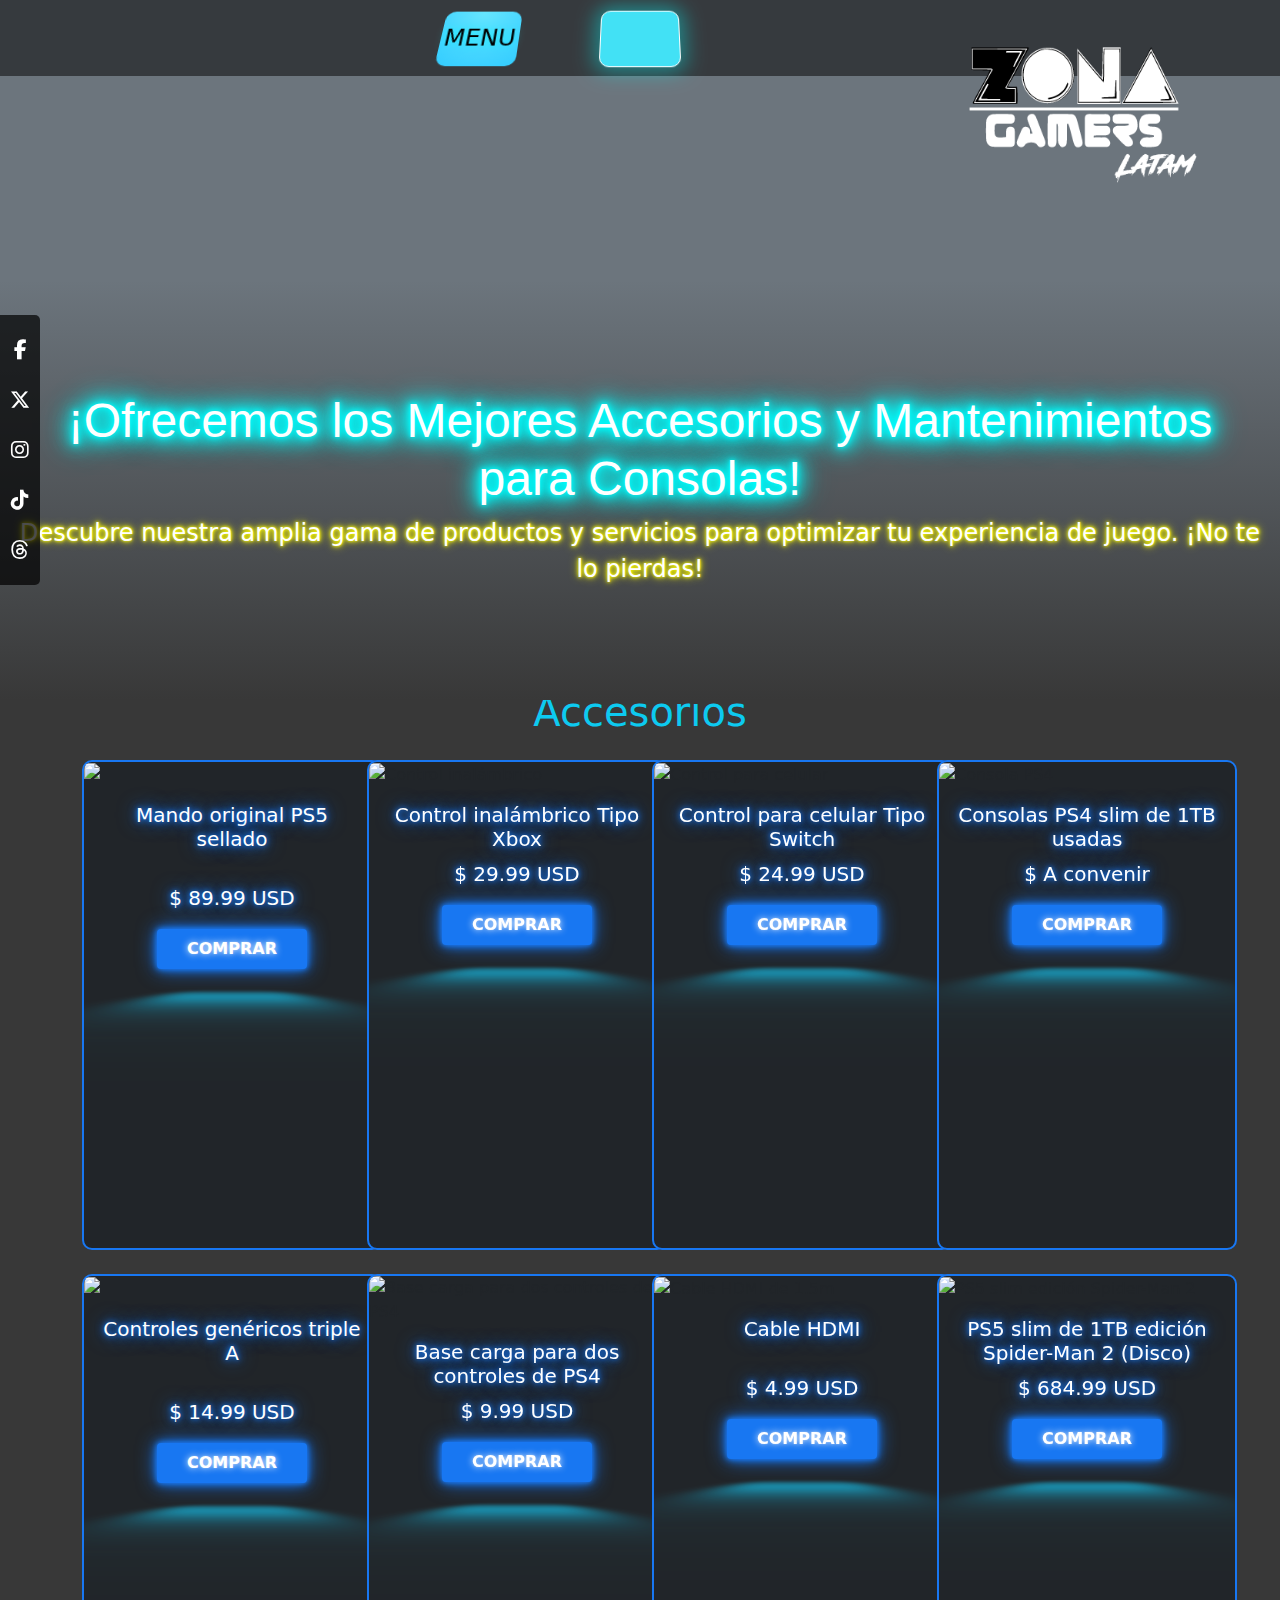
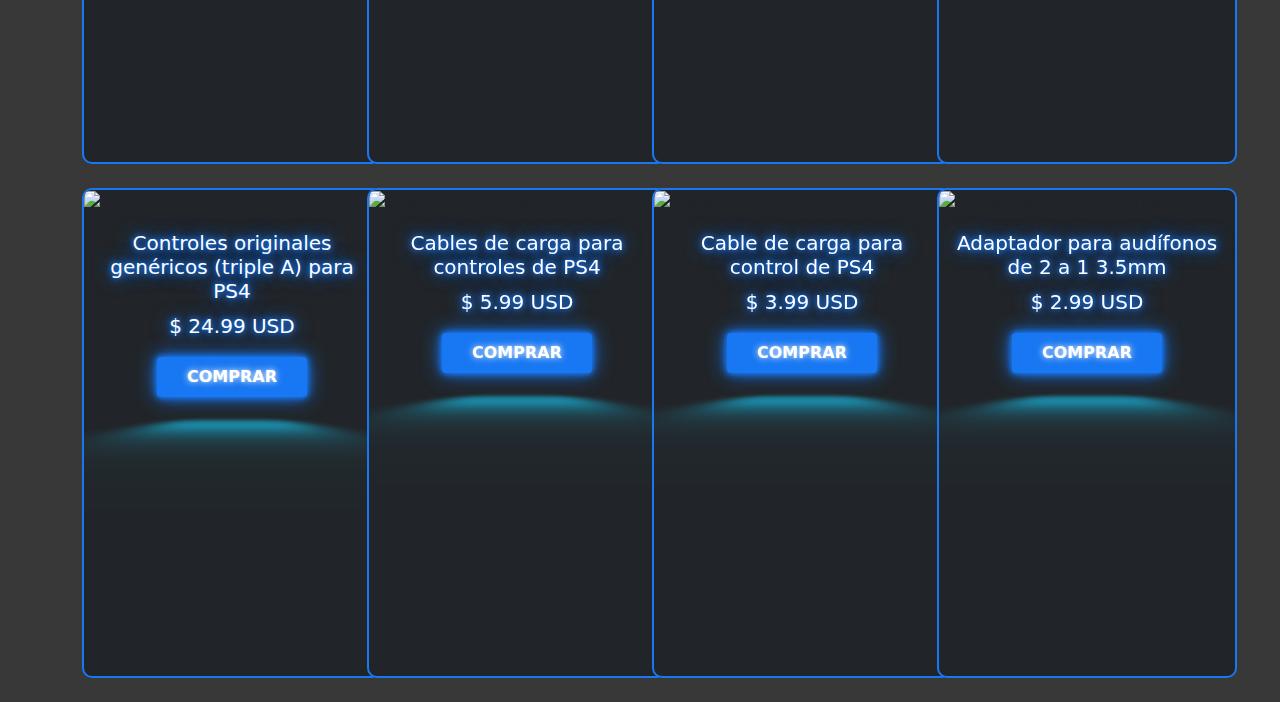
==== Accesorios.html @ d5dc1445 "Add files via upload" ====
<!DOCTYPE html>
<html lang="en">

<head>
   <meta charset="UTF-8">
   <meta name="viewport" content="width=device-width, initial-scale=1.0">
   <link href="https://cdn.jsdelivr.net/npm/bootstrap@5.3.3/dist/css/bootstrap.min.css" rel="stylesheet"
      integrity="sha384-QWTKZyjpPEjISv5WaRU9OFeRpok6YctnYmDr5pNlyT2bRjXh0JMhjY6hW+ALEwIH" crossorigin="anonymous">
   <link rel="stylesheet" href="https://cdnjs.cloudflare.com/ajax/libs/font-awesome/6.6.0/css/all.min.css">
   <link rel="stylesheet" type="text/css" media="screen" href="css/accesorios.css">
   <title>Gamer Card</title>
</head>

<body class="text-white" style="background-color: rgb(56, 56, 56)">
   <section class="bg-secondary text-black w-100 seccion3"
      style="background-image: linear-gradient(to bottom, rgba(0, 0, 0, 0) 40%, rgb(56, 56, 56)), url('https://iili.io/dNdSImG.png'); background-size: cover; background-position: center; background-repeat: no-repeat; height: 700px; position: relative;">
      <div class="social-sidebar">
         <a href="https://www.facebook.com/zonagamersecuador
            " target="_blank" title="Facebook" class="social-link">
            <i class="fab fa-facebook-f"></i>
         </a>
         <a href="https://x.com/zonagamersec?t=P_mNPwPKWfYibsbTnGWlrw&s=09" target="_blank" title="X"
            class="social-link">
            <i class="fa-brands fa-x-twitter"></i>
         </a>
         <a href="https://www.instagram.com/zonagamersecuador/
            " target="_blank" title="Instagram" class="social-link">
            <i class="fab fa-instagram"></i>
         </a>
         <a href="https://www.tiktok.com/@zona.gamers.ecuad" target="_blank" title="TikTok" class="social-link">
            <i class="fab fa-tiktok"></i>
         </a>
         <a href="https://www.threads.net/@zonagamersecuador" target="_blank" title="Threads" class="social-link">
            <i class="fa-brands fa-threads"></i>
         </a>

      </div>
      <div class="d-flex justify-content-center align-items-center p-2" style="background-color: rgba(0, 0, 0, 0.5);">
         <div class="d-flex align-items-center">
            <div class="all d-flex">
               <div class="lefter text-center" title="Inicio">
                  <div class="text"></div>
               </div>
               <div class="left text-center" title="Accesorios">
                  <div class="text"></div>
               </div>
               <div class="center text-center" title="PS3">
                  <a href="ps3.html" style="text-decoration: none;">
                     <div class="explainer"><span>MENU</span></div>
                     <div class="text"> </div>
                  </a>
               </div>
               <div class="right text-center" title="PS4">
                  <div class="text"></div>
               </div>
               <div class="righter text-center" title="PS5">
                  <div class="text"></div>
               </div>
            </div>
         </div>
      </div>
      <div class="p-3">
         <div class="row">
            <a href="index.html">
               <img src="./images/logo.png" class="imagenlogo" alt="Imagen de la comunidad de gamers"
                  style="position: absolute; top: -90px; right: 0px; width: 400px; height: 400px;">
            </a>
            <div class="text-center titulo">
               <h2 class="highlighted-text">¡Ofrecemos los Mejores Accesorios y Mantenimientos para Consolas!</h2>
               <p class="highlighted-subtext">Descubre nuestra amplia gama de productos y servicios para optimizar tu
                  experiencia de juego. ¡No te lo pierdas!</p>
            </div>
         </div>
      </div>
   </section>

   <section class="container mt-5 seccion4">
      <h1 class="text-center mb-4 text-info">Accesorios</h1>
      <div class="row">
         <!-- Card 1 -->
         <div class="col-md-3 mb-4">
            <div class="card bg-dark gamer-card position-relative">
               <div class="card-body p-0">
                  <img src="https://iili.io/dNVoQVt.md.jpg" class="img-fluid w-100" alt="Juego 1">
                  <div class="overlay d-flex align-items-center justify-content-center">
                     <div class="text-white text-center fw-bold">
                        Mando original PS5 sellado
                     </div>
                  </div>
                  <div class="card-body text-center">
                     <h5 class="card-title text-white neon-text">Mando original PS5 sellado</h5>
                     <br>
                     <p class="card-text text-white neon-text">$ 89.99 USD</p>
                     <a href="https://wa.me/593958794091?text=Hola,%20estoy%20interesado%20en%20comprar%20el%20Mando%20original%20PS5%20sellado%20por%20$89.99%20USD"
                        class="btn btn-primary neon-button" target="_blank">Comprar</a>
                  </div>
               </div>
            </div>
         </div>


         <!-- Card 2 -->
         <div class="col-md-3 mb-4">
            <div class="card bg-dark gamer-card position-relative">
               <div class="card-body p-0">
                  <img src="https://iili.io/dNVoPNp.md.png" class="img-fluid w-100" alt="Control inalámbrico">
                  <div class="overlay d-flex align-items-center justify-content-center">
                     <div class="text-white text-center fw-bold">
                        Control inalambrico Tipo Xbox, compatible con PS3-PS4-PC-Switch y celulares android o IOS.
                     </div>
                  </div>
                  <div class="card-body text-center">
                     <h5 class="card-title text-white neon-text">Control inalámbrico Tipo Xbox</h5>
                     <p class="card-text text-white neon-text">$ 29.99 USD</p>
                     <a href="https://wa.me/593958794091?text=Hola,%20estoy%20interesado%20en%20comprar%20el%20Control%20inalámbrico%20Tipo%20Xbox%20por%20$29.99%20USD"
                        class="btn btn-primary neon-button" target="_blank">Comprar</a>
                  </div>
               </div>
            </div>
         </div>


         <!-- Card 3 -->
         <div class="col-md-3 mb-4">
            <div class="card bg-dark gamer-card position-relative">
               <div class="card-body p-0">
                  <img src="https://iili.io/dNVoiDN.md.png" class="img-fluid w-100" alt="Control para celular">
                  <div class="overlay d-flex align-items-center justify-content-center">
                     <div class="text-white text-center fw-bold">
                        Control para celular Tipo swtich, compatible con Consola y PC
                     </div>
                  </div>
                  <div class="card-body text-center">
                     <h5 class="card-title text-white neon-text">Control para celular Tipo Switch</h5>
                     <p class="card-text text-white neon-text">$ 24.99 USD</p>
                     <a href="https://wa.me/593958794091?text=Hola,%20estoy%20interesado%20en%20comprar%20el%20Control%20para%20celular%20Tipo%20Switch%20por%20$24.99%20USD"
                        class="btn btn-primary neon-button" target="_blank">Comprar</a>
                  </div>
               </div>
            </div>
         </div>


         <!-- Card 4 -->
         <div class="col-md-3 mb-4">
            <div class="card bg-dark gamer-card position-relative">
               <div class="card-body p-0">
                  <img src="https://iili.io/dNVxo5x.md.png" class="img-fluid w-100" alt="Consola PS4">
                  <div class="overlay d-flex align-items-center justify-content-center">
                     <div class="text-white text-center fw-bold">
                        Consolas PS4 slim de 1TB usadas, 10/10, Incluye factura y 6 meses de garantía, viene con un
                        control original.
                     </div>
                  </div>
                  <div class="card-body text-center">
                     <h5 class="card-title text-white neon-text">Consolas PS4 slim de 1TB usadas</h5>
                     <p class="card-text text-white neon-text">$ A convenir</p>
                     <a href="https://wa.me/593958794091?text=Hola,%20estoy%20interesado%20en%20las%20Consolas%20PS4%20slim%20de%201TB%20usadas"
                        class="btn btn-primary neon-button" target="_blank">Comprar</a>
                  </div>
               </div>
            </div>
         </div>


      </div>
      <div class="row">
         <div class="col-md-3 mb-4">
            <div class="card bg-dark gamer-card position-relative">
               <div class="card-body p-0">
                  <img src="https://iili.io/dNVo4Hv.md.jpg" class="img-fluid w-100" alt="Controles genéricos PS4">
                  <div class="overlay d-flex align-items-center justify-content-center">
                     <div class="text-white text-center fw-bold ">
                        Controles genéricos triple A para PS4 varios modelos
                     </div>
                  </div>
                  <div class="card-body text-center">
                     <h5 class="card-title text-white neon-text">Controles genéricos triple A</h5>
                     <br>
                     <p class="card-text text-white neon-text">$ 14.99 USD</p>
                     <a href="https://wa.me/593958794091?text=Hola,%20estoy%20interesado%20en%20comprar%20los%20Controles%20genéricos%20triple%20A%20para%20PS4%20por%20$14.99%20USD"
                        class="btn btn-primary neon-button" target="_blank">Comprar</a>
                  </div>
               </div>
            </div>
         </div>
         <div class="col-md-3 mb-4">
            <div class="card bg-dark gamer-card position-relative">
               <div class="card-body p-0">
                  <img src="https://iili.io/dNVxJb2.md.jpg" class="img-fluid w-100"
                     alt="Base carga para dos controles de PS4">
                  <div class="overlay d-flex align-items-center justify-content-center">
                     <div class="text-white text-center fw-bold">
                        Base carga para dos controles de PS4.
                     </div>
                  </div>
                  <div class="card-body text-center">
                     <h5 class="card-title text-white neon-text">Base carga para dos controles de PS4</h5>
                     <p class="card-text text-white neon-text">$ 9.99 USD</p>
                     <a href="https://wa.me/593958794091?text=Hola,%20estoy%20interesado%20en%20comprar%20la%20Base%20carga%20para%20dos%20controles%20de%20PS4%20por%20$9.99%20USD"
                        class="btn btn-primary neon-button" target="_blank">Comprar</a>
                  </div>
               </div>
            </div>
         </div>
         <div class="col-md-3 mb-4">
            <div class="card bg-dark gamer-card position-relative">
               <div class="card-body p-0">
                  <img src="https://iili.io/dNVxnJj.md.jpg" class="img-fluid w-100" alt="Cable HDMI de 1.5m">
                  <div class="overlay d-flex align-items-center justify-content-center">
                     <div class="text-white text-center fw-bold">
                        Cable HDMI de 1.5m alta definición.
                     </div>
                  </div>
                  <div class="card-body text-center">
                     <h5 class="card-title text-white neon-text">Cable HDMI</h5>
                     <br>
                     <p class="card-text text-white neon-text">$ 4.99 USD</p>
                     <a href="https://wa.me/593958794091?text=Hola,%20estoy%20interesado%20en%20comprar%20el%20Cable%20HDMI%20de%201.5m%20alta%20definición%20por%20$4.99%20USD"
                        class="btn btn-primary neon-button" target="_blank">Comprar</a>
                  </div>
               </div>
            </div>
         </div>
         <div class="col-md-3 mb-4">
            <div class="card bg-dark gamer-card position-relative">
               <div class="card-body p-0">
                  <img src="https://iili.io/dNVxHOl.md.jpg" class="img-fluid w-100" alt="PS5 slim edición Spider-Man 2">
                  <div class="overlay d-flex align-items-center justify-content-center">
                     <div class="text-white text-center fw-bold">
                        PS5 slim de 1TB edición Spider-Man 2 (Disco) completamente nueva, incluye el juego en código, 1
                        año de garantía.
                     </div>
                  </div>
                  <div class="card-body text-center">
                     <h5 class="card-title text-white neon-text">PS5 slim de 1TB edición Spider-Man 2 (Disco)</h5>
                     <p class="card-text text-white neon-text">$ 684.99 USD</p>
                     <a href="https://wa.me/593958794091?text=Hola,%20estoy%20interesado%20en%20comprar%20la%20PS5%20slim%20de%201TB%20edición%20Spider-Man%202%20(Disco)%20por%20$684.99%20USD%20(Completamente%20nueva,%20incluye%20el%20juego%20en%20código%20y%201%20año%20de%20garantía)."
                        class="btn btn-primary neon-button" target="_blank">Comprar</a>
                  </div>
               </div>
            </div>
         </div>
      </div>
      <div class="row">
         <div class="col-md-3 mb-4">
            <div class="card bg-dark gamer-card position-relative">
               <div class="card-body p-0">
                  <img src="https://iili.io/dNVo6RR.md.jpg" class="img-fluid w-100"
                     alt="Controles originales genéricos PS4">
                  <div class="overlay d-flex align-items-center justify-content-center">
                     <div class="text-white text-center fw-bold">
                        Controles originales genéricos (triple A) para PS4, varios modelos.
                     </div>
                  </div>
                  <div class="card-body text-center">
                     <h5 class="card-title text-white neon-text">Controles originales genéricos (triple A) para PS4
                     </h5>
                     <p class="card-text text-white neon-text">$ 24.99 USD</p>
                     <a href="https://wa.me/593958794091?text=Hola,%20estoy%20interesado%20en%20comprar%20los%20Controles%20originales%20genéricos%20(triple%20A)%20para%20PS4%20por%20$24.99%20USD%20(varios%20modelos)."
                        class="btn btn-primary neon-button" target="_blank">Comprar</a>
                  </div>
               </div>
            </div>
         </div>
         <div class="col-md-3 mb-4">
            <div class="card bg-dark gamer-card position-relative">
               <div class="card-body p-0">
                  <img src="https://iili.io/dNVxBUb.md.jpg" class="img-fluid w-100" alt="Cables de carga para PS4">
                  <div class="overlay d-flex align-items-center justify-content-center">
                     <div class="text-white text-center fw-bold">
                        Cables de carga para controles de PS4, calidad alta, recubiertos de goma de 2 metros.
                     </div>
                  </div>
                  <div class="card-body text-center">
                     <h5 class="card-title text-white neon-text">Cables de carga para controles de PS4</h5>
                     <p class="card-text text-white neon-text">$ 5.99 USD</p>
                     <a href="https://wa.me/593958794091?text=Hola,%20estoy%20interesado%20en%20comprar%20los%20Cables%20de%20carga%20para%20controles%20de%20PS4%20por%20$5.99%20USD%20(calidad%20alta,%20recubiertos%20de%20goma%20de%202%20metros)."
                        class="btn btn-primary neon-button" target="_blank">Comprar</a>
                  </div>
               </div>
            </div>
         </div>
         <div class="col-md-3 mb-4">
            <div class="card bg-dark gamer-card position-relative">
               <div class="card-body p-0">
                  <img src="https://iili.io/dNVxffe.md.jpg" class="img-fluid w-100" alt="Cable de carga para PS4">
                  <div class="overlay d-flex align-items-center justify-content-center">
                     <div class="text-white text-center fw-bold">
                        Cable de carga para control de PS4 de 1.5 metros, recubierto de goma negra alta calidad.
                     </div>
                  </div>
                  <div class="card-body text-center">
                     <h5 class="card-title text-white neon-text">Cable de carga para control de PS4</h5>
                     <p class="card-text text-white neon-text">$ 3.99 USD</p>
                     <a href="https://wa.me/593958794091?text=Hola,%20estoy%20interesado%20en%20comprar%20el%20Cable%20de%20carga%20para%20control%20de%20PS4%20de%201.5%20metros%20por%20$3.99%20USD%20(recubierto%20de%20goma%20negra%20alta%20calidad)."
                        class="btn btn-primary neon-button" target="_blank">Comprar</a>
                  </div>
               </div>
            </div>
         </div>
         <div class="col-md-3 mb-4">
            <div class="card bg-dark gamer-card position-relative">
               <div class="card-body p-0">
                  <img src="https://iili.io/dNVx2xS.md.jpg" class="img-fluid w-100" alt="Adaptador para audífonos">
                  <div class="overlay d-flex align-items-center justify-content-center">
                     <div class="text-white text-center fw-bold">
                        Adaptador para audífonos de 2 a 1 3.5mm.
                     </div>
                  </div>
                  <div class="card-body text-center">
                     <h5 class="card-title text-white neon-text">Adaptador para audífonos de 2 a 1 3.5mm</h5>
                     <p class="card-text text-white neon-text">$ 2.99 USD</p>
                     <a href="https://wa.me/593958794091?text=Hola,%20estoy%20interesado%20en%20comprar%20el%20Adaptador%20para%20audífonos%20de%202%20a%201%203.5mm%20por%20$2.99%20USD."
                        class="btn btn-primary neon-button" target="_blank">Comprar</a>
                  </div>
               </div>
            </div>
         </div>
      </div>
   </section>
   <script src="https://cdn.jsdelivr.net/npm/bootstrap@5.3.3/dist/js/bootstrap.bundle.min.js"></script>
   <script>
      document.addEventListener('DOMContentLoaded', function () {
         const searchInput = document.getElementById('searchInput');
         const cards = document.querySelectorAll('.card');

         searchInput.addEventListener('input', function () {
            const query = searchInput.value.toLowerCase();

            cards.forEach(card => {
               const title = card.querySelector('.card-title').textContent.toLowerCase();
               const text = card.querySelector('.card-text').textContent.toLowerCase();

               if (title.includes(query) || text.includes(query)) {
                  card.parentElement.style.display = 'block';
               } else {
                  card.parentElement.style.display = 'none';
               }
            });
         });
      });
   </script>
   <script>
      // Selecciona el elemento .lefter
      const lefterDiv = document.querySelector('.lefter');

      // Agrega un evento de clic al div
      lefterDiv.addEventListener('click', function () {
         // Redirige a index.html
         window.location.href = 'index.html';
      });
   </script>
</body>

</html>
---- css/accesorios.css ----
body {
    background-size: cover;
    /* Esto hace que la imagen cubra todo el contenedor */
    background-position: center;
    /* Centra la imagen en el contenedor */
    background-repeat: no-repeat;
    /* Evita que la imagen se repita */

}


.social-btn {
    transition: color 0.3s ease, border-color 0.3s ease;
}

.social-btn:hover {
    color: #ffffff;
    /* Cambia el color del ícono en el hover */
    border-color: #ffffff;
    /* Cambia el color del borde en el hover */
}

.btn-outline-gray {
    border-color: #6c757d;
    /* Color del borde inicial */
    color: #6c757d;
    /* Color del ícono inicial */
}

.btn-outline-gray:hover {
    background-color: #6c757d;
    /* Color de fondo en el hover */
    color: #ffffff;
    /* Color del ícono en el hover */
}

@keyframes fadeIn {
    from {
        opacity: 0;
    }

    to {
        opacity: 1;
    }
}

@keyframes bounce {

    0%,
    20%,
    50%,
    80%,
    100% {
        transform: translateY(0);
    }

    40% {
        transform: translateY(-30px);
    }

    60% {
        transform: translateY(-15px);
    }
}

.card {
    transition: opacity 0.3s ease;
}


.card-text {
    animation: fadeIn 2s ease-in-out, bounce 2s infinite;
}

.card-text i {
    animation: bounce 2s infinite;
}

.bg-image {
    background-image: url('/images/warzone.mp4');
    /* Reemplaza con la ruta a tu imagen */
    background-size: cover;
    background-position: center;
    height: 300px;
    /* Ajusta la altura según sea necesario */
    color: white;
    /* Ajusta el color del texto según sea necesario */
}

.video-wrapper {
    position: relative;
    width: 100%;
    height: 100%;
    overflow: hidden;
}

.video-background {
    position: absolute;
    top: 0;
    left: 0;
    width: 100%;
    height: 100%;
}

.video-bg {
    position: absolute;
    top: 50%;
    left: 50%;
    width: 100%;
    height: 100%;
    object-fit: cover;
    transform: translate(-50%, -50%);
    border-radius: 15px 0 0 15px;
}

.botonestitulos {
    background-color: #80b404;
}

.carousel-item {
    transition: transform 0.5s ease-in-out;
}

.carousel-indicators [data-bs-target] {
    background-color: #ffffff;
}

.arrowleft {
    font-size: 40px;
    margin-right: 185px;
}

.arrowright {
    font-size: 40px;
    margin-left: 185px;
}

.efectos {
    transition: transform 0.3s, box-shadow 0.3s, border-color 0.3s, background-color 0.3s;
    border: 2px solid #ffffff;
    border-radius: 8px;
    /* Añadido para bordes redondeados */
    background-color: #111;
    /* Fondo oscuro para resaltar el neón */
    position: relative;
    overflow: hidden;
}

.efectos::before {
    content: '';
    position: absolute;
    top: 0;
    left: 0;
    width: 100%;
    height: 100%;
    background: rgba(0, 255, 255, 0.2);
    /* Color de neón azul */
    box-shadow: 0 0 20px rgba(0, 255, 255, 0.5);
    /* Sombra de neón azul */
    border-radius: 8px;
    /* Asegúrate de que se alineé con el borde redondeado del contenedor */
    transition: opacity 0.3s;
    opacity: 0;
}

.efectos:hover::before {
    opacity: 1;
}

.efectos:hover {
    transform: scale(1.05) translateY(-5px);
    box-shadow: 0 0 20px rgba(0, 255, 255, 0.8);
    /* Sombra de neón más intensa en azul */
    border-color: #0ff;
    /* Color azul neón */
    cursor: pointer;
}

.card-img-top {
    height: 300px;
    object-fit: cover;
}

.sombra {
    border: none;
    border-color: none;
    cursor: pointer;
    border-radius: 15px;
}


.fondocarrusel {
    background-image: url('/images/mando.jpg');
    border-radius: 0 15px 15px 0;
}

.fondo2 {
    background-image: url('/images/fondo2.jpg');
}

.imagenlogo {
    width: 300px;
    height: 300px;
    max-width: 100%;
    /* Evita que la imagen se expanda más allá del ancho de su contenedor */
    height: auto;
    /* Mantiene la proporción de la imagen */
}

.col-md-6 {
    max-width: 50%;
    /* Limita el tamaño máximo de la columna */
    overflow: hidden;
    /* Evita que el contenido desborde */
}

:root {
    --clr-neon: hsl(192, 100%, 54%);
    --clr-bg: hsl(59, 96%, 82%);
}

*,
*::before,
*::after {
    box-sizing: border-box;
}

.neon-button {
    font-size: 1rem;
    display: inline-block;
    cursor: pointer;
    text-decoration: none;
    color: var(--clr-neon);
    border: var(--clr-neon) 0.125em solid;
    padding: 0.5em;
    border-radius: 0.25em;
    text-shadow: 0 0 0.125em hsl(0 0% 100% / 0.3), 0 0 0.45em currentColor;
    box-shadow: inset 0 0 0.5em 0 var(--clr-neon), 0 0 0.5em 0 var(--clr-neon);
    position: relative;
    font-weight: bold;
    text-transform: uppercase;
    background: transparent;
    margin-top: 0px;
    width: 150px;
}

.neon-button::before {
    pointer-events: none;
    content: "";
    position: absolute;
    background: var(--clr-neon);
    top: 120%;
    left: 0;
    width: 100%;
    height: 100%;
    transform: perspective(1em) rotateX(40deg) scale(1, 0.35);
    filter: blur(1em);
    opacity: 0.7;
}

.neon-button::after {
    content: "";
    position: absolute;
    top: 0;
    bottom: 0;
    left: 0;
    right: 0;
    box-shadow: 0 0 2em 0.5em var(--clr-neon);
    opacity: 0;
    background-color: var(--clr-neon);
    z-index: -1;
    transition: opacity 100ms linear, box-shadow 100ms linear;
}

.neon-button:hover,
.neon-button:focus {
    color: var(--clr-bg);
    text-shadow: none;
    border-color: var(--clr-bg);
    /* Cambia el color del borde en hover */
}

.neon-button:hover::before,
.neon-button:focus::before {
    opacity: 1;
}

.neon-button:hover::after,
.neon-button:focus::after {
    opacity: 1;
    box-shadow: 0 0 3em 1em var(--clr-neon);
}

.seccion3 {
    margin-bottom: -60px;
}

.catalogo {
    border-radius: 15px;
}

.highlighted-text {
    font-size: 3rem;
    font-family: 'Oswald', sans-serif;
    color: #fff;
    text-shadow: 0 0 5px #0ff, 0 0 10px #0ff, 0 0 15px #0ff, 0 0 20px #0ff, 0 0 25px #0ff, 0 0 30px #0ff, 0 0 35px #0ff;
    animation: neon-flicker 1.5s infinite;
}

.highlighted-subtext {
    font-size: 1.5rem;
    color: #fff;
    text-shadow: 0 0 3px #ff0, 0 0 5px #ff0, 0 0 10px #ff0;
    margin-top: 0.5rem;
}

@keyframes neon-flicker {
    0% {
        opacity: 1;
    }

    50% {
        opacity: 0.4;
    }

    100% {
        opacity: 1;
    }
}

.titulo {
    margin-top: 300px;
}

.seccion {
    margin-bottom: -150px;
}

.seccion4 {
    margin-top: -300px;
}

.gamer-card {
    border: 2px solid #1877F2;
    border-radius: 10px;
    transition: transform 0.3s ease-in-out, box-shadow 0.3s ease-in-out;
    width: 300px;
    height: 490px;
    position: relative;
    /* Ensure positioning for the overlay */
    overflow: hidden;
    /* Hide overflow to maintain border radius */
}

.gamer-card:hover {
    transform: scale(1.05);
    box-shadow: 0 0 20px #1877F2;
}

/* Overlay styles */
.overlay {
    display: flex;
    align-items: center;
    justify-content: center;
    position: absolute;
    top: 0;
    left: 0;
    width: 100%;
    height: 100%;
    background-color: rgba(0, 0, 0, 0.6);
    opacity: 0;
    /* Start hidden */
    transition: opacity 0.3s ease-in-out;
}

.gamer-card:hover .overlay {
    opacity: 1;
    /* Show overlay on hover */
}

.overlay .text-white {
    padding: 20px;
    font-size: 1rem;
}


.gamer-card img {
    height: 300px;
}

.neon-text {
    color: #1877F2;
    text-shadow: 0 0 5px #1877F2, 0 0 10px #1877F2, 0 0 20px #1877F2;
    font-size: 20px;
}

.neon-button {
    background-color: #1877F2;
    border: none;
    color: white;
    box-shadow: 0 0 5px #1877F2, 0 0 10px #1877F2, 0 0 20px #1877F2;
    transition: box-shadow 0.3s ease-in-out;
}

.neon-button:hover {
    box-shadow: 0 0 10px #1877F2, 0 0 20px #1877F2, 0 0 40px #1877F2;
}


/* menu de ps3 */
.all {
    display: flex;
    perspective: 10px;
    transform: perspective(300px) rotateX(20deg);
    will-change: perspective;
    perspective-origin: center center;
    transition: all 1.3s ease-out;
    justify-content: center;
    transform-style: preserve-3d;
}

.all:hover {
    perspective: 1000px;
    transition: all 1.3s ease-in;
    transform: perspective(10000px) rotateX(0deg);

    .text {
        opacity: 1;
    }

    &>div {
        opacity: 1;
        transition-delay: 0s;
    }

    .explainer {
        opacity: 0;
    }
}

.left,
.center,
.right,
.lefter,
.righter {
    width: 80px;
    height: 60px;
    transform-style: preserve-3d;
    border-radius: 10px;
    border: 1px solid #fff;
    box-shadow: 0 0 20px 5px rgba(0, 255, 255, 0.4);
    /* Cambiado a azul neón */
    opacity: 0;
    transition: all 0.3s ease;
    transition-delay: 1s;
    position: relative;
    background-position: center center;
    background-size: contain;
    background-repeat: no-repeat;
    background-color: rgb(66, 225, 245);
    /* Cambiado a azul neón */
    cursor: pointer;
    background-blend-mode: color-burn;

    &:hover {
        box-shadow: 0 0 30px 10px rgba(0, 255, 255, 0.6);
        /* Cambiado a azul neón */
        background-color: #ccf;
    }
}

.text {
    transform: translateY(30px);
    opacity: 0;
    transition: all 0.2s ease;
    bottom: 0;
    left: 5px;
    position: absolute;
    will-change: transform;
    color: #fff;
    text-shadow: 0 0 5px rgba(0, 255, 255, 0.6);
    /* Cambiado a azul neón */
}

.lefter {
    transform: translateX(-60px) translateZ(-50px) rotateY(-10deg);
    background-image: url(https://iili.io/d1vVMhB.png);

}

.left {
    transform: translateX(-30px) translateZ(-25px) rotateY(-5deg);
    background-image: url(https://iili.io/d1vG3pp.png);
}

.center {
    opacity: 1;
    background-image: url(https://iili.io/d1vcq9S.png);
}

.right {
    transform: translateX(30px) translateZ(-25px) rotateY(5deg);
    background-image: url(https://iili.io/d1v03pS.png);
}

.righter {
    transform: translateX(60px) translateZ(-50px) rotateY(10deg);
    background-image: url(https://iili.io/d14pkep.png);
}

.explainer {
    font-weight: 300;
    font-size: 1.5rem;
    color: #000000;
    transition: all 0.6s ease;
    width: 100%;
    height: 100%;
    background-color: #303050;
    background-image: radial-gradient(circle at center top, #66e6ff, #33ccff);
    /* Cambiado a azul neón */
    border-radius: 10px;
    text-shadow: 0 0 10px rgba(0, 255, 255, 0.8);
    /* Cambiado a azul neón */

    display: flex;
    justify-content: center;
    align-items: center;
}

.ref {
    background-color: #000;
    background-image: linear-gradient(to bottom, #0ff, #09f);
    /* Cambiado a azul neón */
    border-radius: 3px;
    padding: 7px 10px;
    position: absolute;
    font-size: 16px;
    bottom: 10px;
    right: 10px;
    color: #fff;
    text-decoration: none;
    text-shadow: 0 0 3px rgba(0, 0, 0, 0.4);

    &::first-letter {
        font-size: 12px;
    }
}



.social-sidebar {
    position: fixed;
    left: 0;
    top: 50%;
    transform: translateY(-50%);
    display: flex;
    flex-direction: column;
    background-color: rgba(0, 0, 0, 0.7);
    padding: 10px;
    border-radius: 0 5px 5px 0;
    z-index: 1000;
}

.social-link {
    color: #fff;
    font-size: 20px;
    margin: 10px 0;
    text-align: center;
    text-decoration: none;
    transition: color 0.3s;
}

.social-link:hover {
    color: #1da1f2;
    /* Color de hover, puedes cambiarlo */
}

.lefter {
    transform: translateX(-60px) translateZ(-50px) rotateY(-10deg);
    background-image: url(https://iili.io/d1vVMhB.png);

}
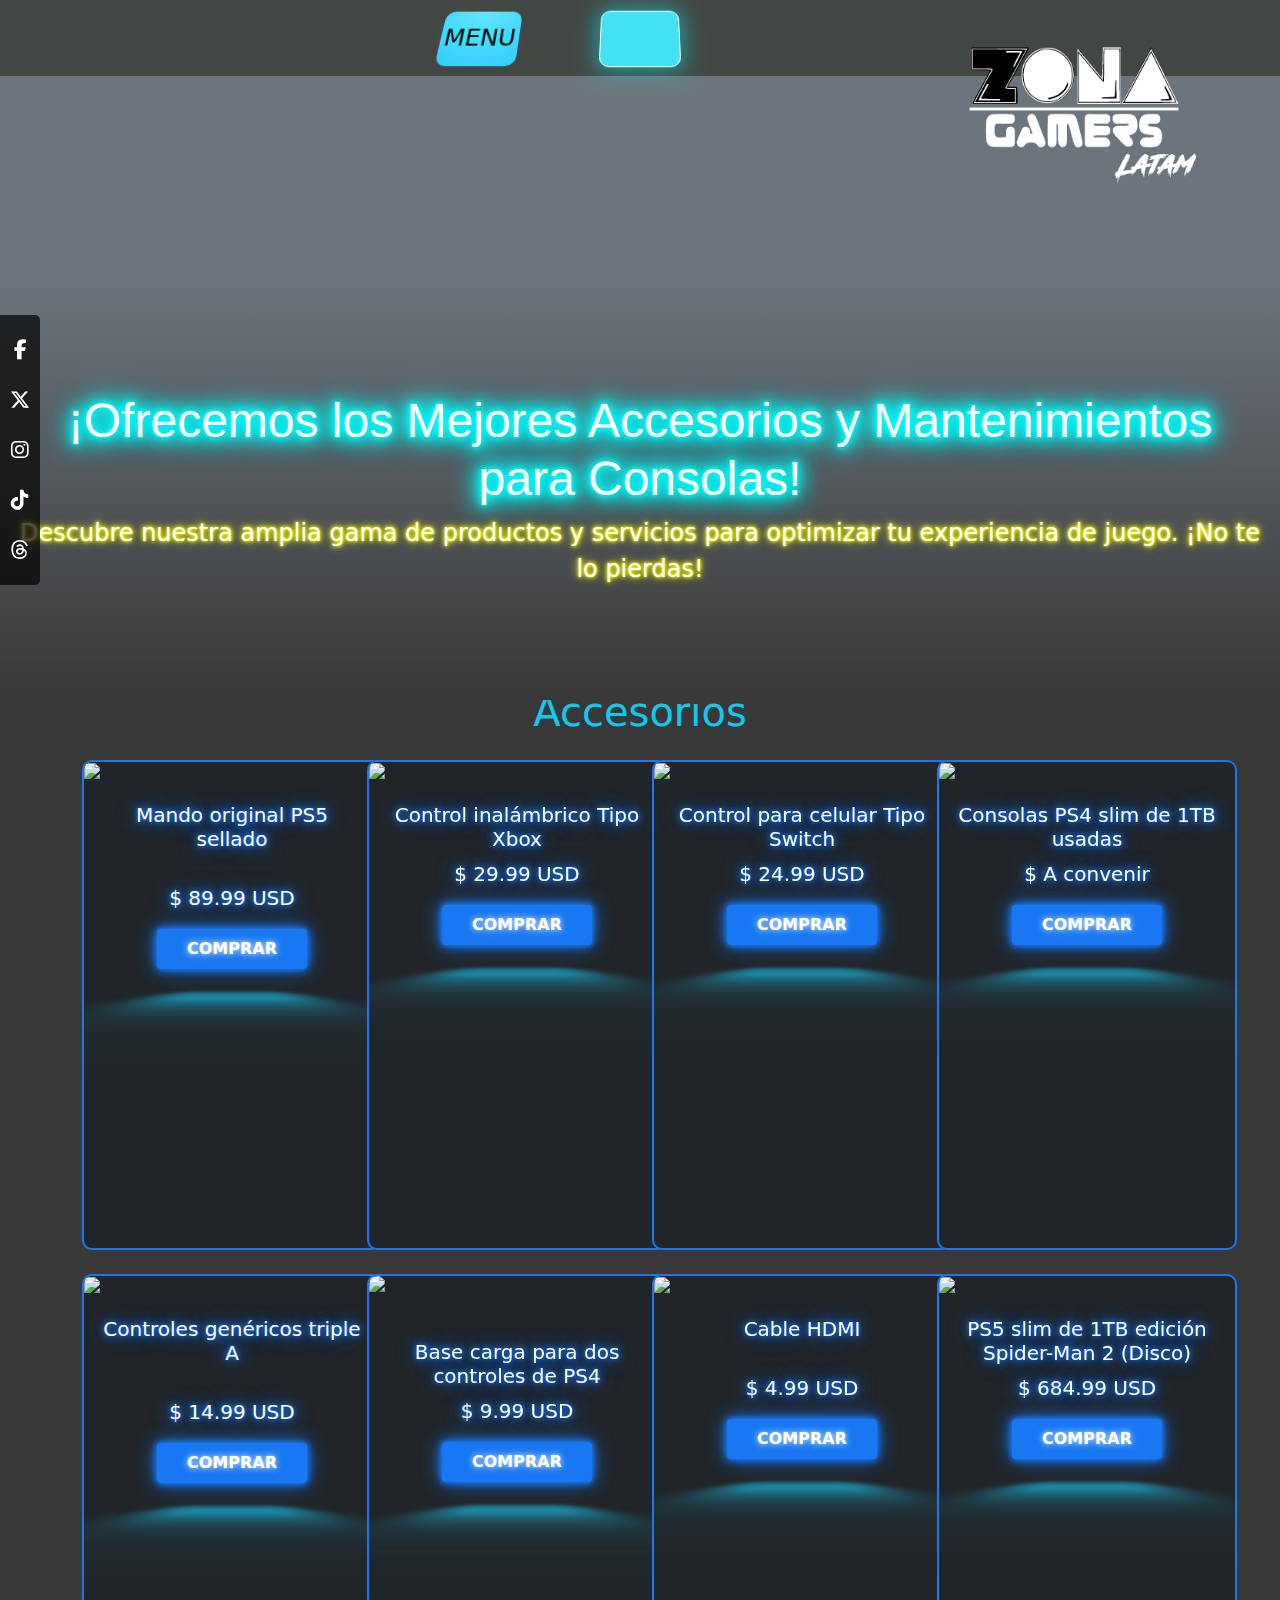
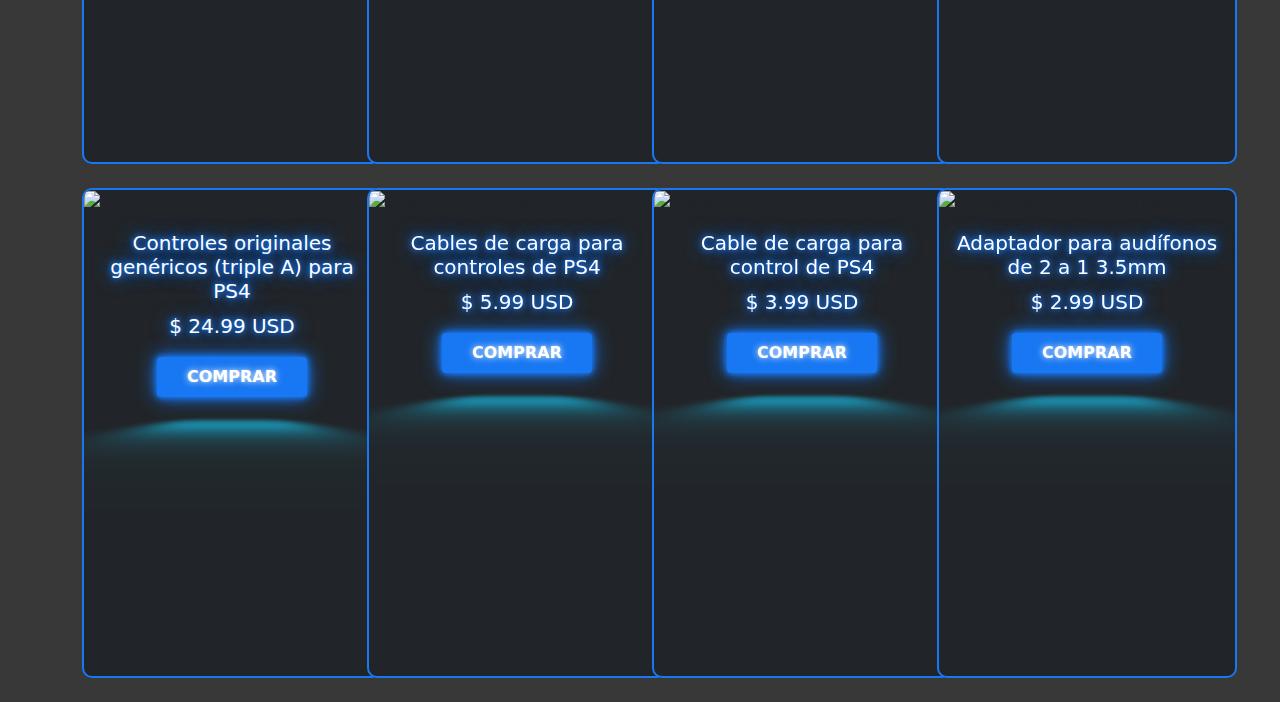
==== commit 4713ea18: "Update Accesorios.html" ====
--- a/Accesorios.html
+++ b/Accesorios.html
@@ -35,13 +35,14 @@
          </a>
 
       </div>
-      <div class="d-flex justify-content-center align-items-center p-2" style="background-color: rgba(0, 0, 0, 0.5);">
+      <div class="d-none d-lg-flex justify-content-center align-items-center p-2"
+         style="background-color: rgba(24, 26, 12, 0.5);">
          <div class="d-flex align-items-center">
             <div class="all d-flex">
                <div class="lefter text-center" title="Inicio">
                   <div class="text"></div>
                </div>
-               <div class="left text-center" title="Accesorios">
+               <div class="left text-center" title="Accesorios" id="accesorios-link">
                   <div class="text"></div>
                </div>
                <div class="center text-center" title="PS3">
@@ -50,15 +51,60 @@
                      <div class="text"> </div>
                   </a>
                </div>
-               <div class="right text-center" title="PS4">
+               <div class="right text-center" title="PS4" id="ps4-link">
                   <div class="text"></div>
                </div>
-               <div class="righter text-center" title="PS5">
+               <div class="righter text-center" title="PS5" id="ps5-link">
                   <div class="text"></div>
                </div>
             </div>
          </div>
       </div>
+
+      <!-- Menú para dispositivos móviles, visible solo en pantallas pequeñas -->
+      <nav class="navbar navbar-expand-lg navbar-dark bg-dark d-lg-none position-fixed w-100" style="z-index: 1050;">
+         <div class="container-fluid">
+            <!-- Estilo gamer para el título -->
+            <a class="navbar-brand" href="#" style="background-color: transparent;">
+               <i class="fas fa-gamepad"></i> Menú
+            </a>
+            <!-- Botón hamburguesa para móviles -->
+            <button class="navbar-toggler" type="button" data-bs-toggle="collapse" data-bs-target="#navbarNav"
+               aria-controls="navbarNav" aria-expanded="false" aria-label="Toggle navigation">
+               <span class="navbar-toggler-icon"></span>
+            </button>
+            <!-- Enlaces del menú -->
+            <div class="collapse navbar-collapse" id="navbarNav">
+               <ul class="navbar-nav ms-auto text-center">
+                  <li class="nav-item">
+                     <a class="nav-link text-warning" href="index.html">
+                        <i class="fas fa-home"></i> Inicio
+                     </a>
+                  </li>
+                  <li class="nav-item">
+                     <a class="nav-link text-info" href="Accesorios.html">
+                        <i class="fas fa-headphones-alt"></i> Accesorios
+                     </a>
+                  </li>
+                  <li class="nav-item">
+                     <a class="nav-link text-danger" href="ps3.html">
+                        <i class="fab fa-playstation"></i> PS3
+                     </a>
+                  </li>
+                  <li class="nav-item">
+                     <a class="nav-link text-success" href="juegoscaja.html">
+                        <i class="fab fa-playstation"></i> PS4
+                     </a>
+                  </li>
+                  <li class="nav-item">
+                     <a class="nav-link text-primary" href="ps5.html">
+                        <i class="fab fa-playstation"></i> PS5
+                     </a>
+                  </li>
+               </ul>
+            </div>
+         </div>
+      </nav>
       <div class="p-3">
          <div class="row">
             <a href="index.html">
@@ -351,6 +397,14 @@
          window.location.href = 'index.html';
       });
    </script>
+   <script>
+      document.getElementById('ps4-link').addEventListener('click', function () {
+         window.location.href = 'juegoscaja.html';
+      });
+      document.getElementById('ps5-link').addEventListener('click', function () {
+         window.location.href = 'ps5.html';
+      });
+   </script>
 </body>
 
-</html>+</html>
